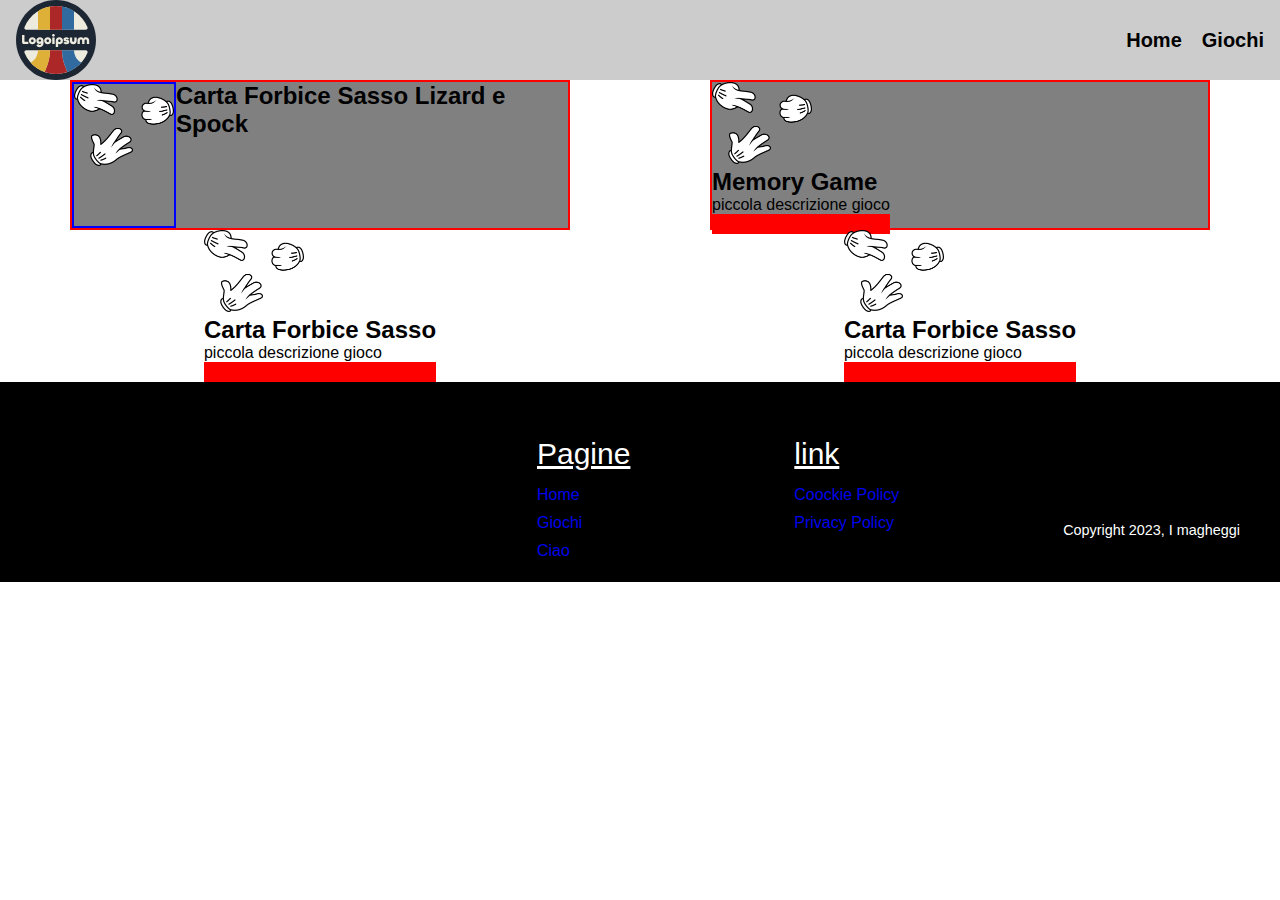
==== HOME.html @ 2d5c5ea0 "ripresa del controllo" ====
<!DOCTYPE html>
<html lang="en">
  <head>
    <meta charset="UTF-8" />
    <meta name="viewport" content="width=device-width, initial-scale=1.0" />
    <title>Il mondo degli Arcade</title>
    <link rel="stylesheet" href="HOME.css" />
    <link rel="stylesheet" href="styleNav.css" />
    <link rel="stylesheet" href="footer.css" />
  </head>
  <body>
    <header>
      <div class="container">
        <img src="./assets/logoipsum-300.svg" alt="log" />
        <nav>
          <a href="#">Home</a>
          <a href="#">Giochi</a>
        </nav>
      </div>
    </header>

    <main>
      <!--  <h2>Il nostro progetto</h2>
        <p>le due righe di presentazione</p>
         -->
      <div class="containerCard1">
        <div class="casellaGioco">
            <div class="wrapCasellaGioco">
              <div class="debug1">
                <img
                  src="/assets/0C9E5CA3-0836-480F-9AFD-D04467D20506.png"
                  alt="Immagine Carta Forbice Sasso"
                />
              </div>
              <div>
                <h2>Carta Forbice Sasso Lizard e Spock</h2>
                <p></p>
            </div>
            <div class="buttonGioco"><a href="./roberta/SassoCartaForbici.html"></a></div>
            </div>
          </div>
    
          <div class="casellaGioco">
            <div>
              <div>
                <img
                  src="/assets/0C9E5CA3-0836-480F-9AFD-D04467D20506.png"
                  alt="Memory Game"
                />
              </div>
              <div>
                <h2>Memory Game</h2>
                <p>piccola descrizione gioco</p>
            </div>
            <div class="buttonGioco"><a href="./gabriele/risorse/"></a></div>
            </div>
          </div>
      </div>


      <div class="containerCard2">
        <div class="casellaGioco">
            <div>
              <div>
                <img
                  src="/assets/0C9E5CA3-0836-480F-9AFD-D04467D20506.png"
                  alt="Immagine Carta Forbice Sasso"
                />
              </div>
              <div>
                <h2>Carta Forbice Sasso</h2>
                <p>piccola descrizione gioco</p>
            </div>
            <div class="buttonGioco"><a href="./ernesto/risorse/"></a></div>
            </div>
          </div>
    
          <div class="casellaGioco">
            <div>
              <div>
                <img
                  src="/assets/0C9E5CA3-0836-480F-9AFD-D04467D20506.png"
                  alt="Immagine Carta Forbice Sasso"
                />
              </div>
              <div>
                <h2>Carta Forbice Sasso</h2>
                <p>piccola descrizione gioco</p>
            </div>
            <div class="buttonGioco"><a href="./enrico/risorse/index.html"></a></div>
            </div>
          </div>
      </div>
    </main>






    <footer class="footer">
        <div class="footerLogo">
            <img src="" alt="">
            <h1 class="nomeSito">Il mondo degli Arcade</h1>
        </div>
        <div class="pagine">
            <p>Pagine</p>
            <ul>
                <li><a href="#">Home</a></li>
                <li><a href="#">Giochi</a></li>
                <li><a href="#">Ciao</a></li>
            </ul>
        </div>
        <div class="link">
            <p>link</p>
            <ul>
                <li><a href="#">Coockie Policy</a></li>
                <li><a href="#">Privacy Policy</a></li>
            </ul>
        </div>

        <span>Copyright 2023, I magheggi</span>
    </footer>
  </body>
</html>
---- HOME.css ----
*{
    padding: 0;
    margin: 0;
    box-sizing: border-box;
}

 /* inizio css nav */
header{
    background-color: #ccc;
}

header .container{
    display: flex;
    justify-content: space-between;
    align-items: center;
    height: auto;
    padding: 0 16px;
    max-width: 1280px;
    margin: 0 auto;
}


header nav{
    display: flex;
    gap: 20px;
}

header nav a{
    color: black;
    text-decoration: none;
    transition: all ease 200ms;
    position: relative;
    font-size: 20px;
    font-weight: 600;
}

header nav a:hover{
    color: red;
    transform: scale(1.2);
}

header nav a::after{
    content: "";
    width: 0;
    height: 2px;
    background-color: red;
    display: block;
    transition: all ease 200ms;
    position: absolute;
    left: 0;
    bottom: -0.5rem;
}

header nav a:hover::after{
    width: 100%;
}
 /* fine css nav */

 /* debug per controllo dimenzioni del div */
.debug{
    border: 2px solid red;
}
.debug1{
    border: 2px solid blue;
}
/* debug per controllo dimenzioni del div */

body{
    font-family: sans-serif;
    width: 100vw;
    height: 100vh;
    /* display: flex; */
}

img{
    max-width: 100px;
}

.buttonGioco{
    background-color: red;
    width: auto;
    height: 20px;
    /* margin-left:380px;
    margin-bottom: 10px; */
    /* position: absolute; */
    /* position: fixed; */

}


.containerCard1, .containerCard2{
    display: flex;
    justify-content: space-around;
    align-items: center;

}

.containerCard1 > .casellaGioco{
    display: flex;
    background-color: gray;
    border: 2px solid red;
    width: 500px;
    height: 150px;
}
.wrapCasellaGioco{
    display: flex;
    flex-direction: row;
    justify-content: center;
}

/* inizio css footer */
.footer {
    display: flex;
    justify-content: space-between;
  }
  
  .pagine ul,
  .link ul {
    display: flex;
    flex-direction: column;
    gap: 10px;
  }
  
  .pagine a,
  .link a {
    text-decoration: none;
  }
  
  .pagine p,
  .link p {
    margin: 15px 0;
    font-size: 30px;
    text-decoration: underline;
    color: #fff;
  }
  
  .pagine li,
  .link li {
    list-style-type: none;
  }
  
  .footer-logo {
    display: flex;
    align-items: center;
    justify-content: center;
    flex-direction: column;
  }
  
  footer {
    background-color: #000;
    height: 200px;
    padding: 40px;
    flex-wrap: nowrap;
  }
  
  footer span {
    margin-top: 100px;
    font-size: 0.9em;
    color: #fff;
  }
/* fine css footer */
---- styleNav.css ----
body{
    font-family: sans-serif;
}

header{
    background-color: #ccc;
}

header .container{
    display: flex;
    justify-content: space-between;
    align-items: center;
    height: auto;
    padding: 0 16px;
    max-width: 1280px;
    margin: 0 auto;
}

header nav{
    display: flex;
    gap: 20px;
}

header nav a{
    color: black;
    text-decoration: none;
    transition: all ease 200ms;
    position: relative;
    font-size: 20px;
    font-weight: 600;
}

header nav a:hover{
    color: red;
    transform: scale(1.2);
}

header nav a::after{
    content: "";
    width: 0;
    height: 2px;
    background-color: red;
    display: block;
    transition: all ease 200ms;
    position: absolute;
    left: 0;
    bottom: -0.5rem;
}

header nav a:hover::after{
    width: 100%;
}
---- footer.css ----
.footer {
    display: flex;
    justify-content: space-between;
  }
  
  .pagine ul,
  .link ul {
    display: flex;
    flex-direction: column;
    gap: 10px;
  }
  
  .pagine a,
  .link a {
    text-decoration: none;
  }
  
  .pagine p,
  .link p {
    margin: 15px 0;
    font-size: 30px;
    text-decoration: underline;
    color: #fff;
  }
  
  .pagine li,
  .link li {
    list-style-type: none;
  }
  
  .footer-logo {
    display: flex;
    align-items: center;
    justify-content: center;
    flex-direction: column;
  }
  
  footer {
    background-color: #000;
    height: 200px;
    padding: 40px;
    flex-wrap: nowrap;
  }
  
  footer span {
    margin-top: 100px;
    font-size: 0.9em;
    color: #fff;
  }
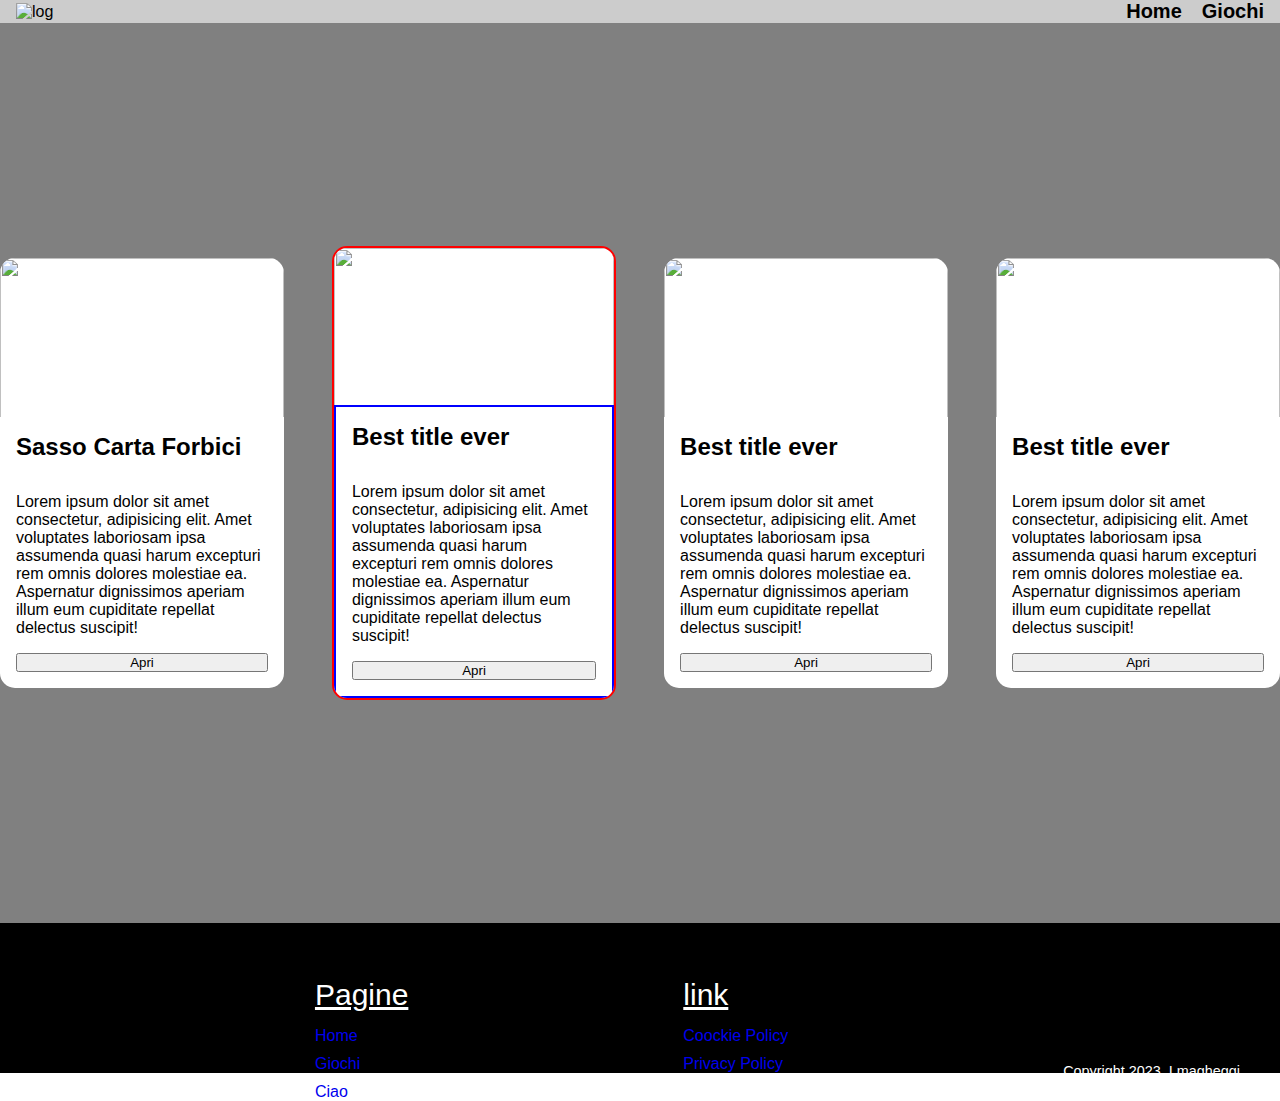
==== commit 29f4a9ce: "modifiche home" ====
--- a/HOME.html
+++ b/HOME.html
@@ -3,7 +3,7 @@
   <head>
     <meta charset="UTF-8" />
     <meta name="viewport" content="width=device-width, initial-scale=1.0" />
-    <title>Il mondo degli Arcade</title>
+    <title>Document</title>
     <link rel="stylesheet" href="HOME.css" />
     <link rel="stylesheet" href="styleNav.css" />
     <link rel="stylesheet" href="footer.css" />
@@ -15,93 +15,78 @@
         <nav>
           <a href="#">Home</a>
           <a href="#">Giochi</a>
+          <!-- <a href="#">Blog</a>
+          <a href="#">Contacts</a> -->
         </nav>
       </div>
     </header>
 
-    <main>
+   <main>
       <!--  <h2>Il nostro progetto</h2>
         <p>le due righe di presentazione</p>
          -->
-      <div class="containerCard1">
-        <div class="casellaGioco">
-            <div class="wrapCasellaGioco">
-              <div class="debug1">
-                <img
-                  src="/assets/0C9E5CA3-0836-480F-9AFD-D04467D20506.png"
-                  alt="Immagine Carta Forbice Sasso"
-                />
-              </div>
-              <div>
-                <h2>Carta Forbice Sasso Lizard e Spock</h2>
-                <p></p>
+      <div class="card">
+          <div class="img_wrapper">
+            <img src="https://picsum.photos/400/200" alt="">
+          </div>        
+  
+          <div class="card_content">
+            <h2>Sasso Carta Forbici</h2>
+            <p>Lorem ipsum dolor sit amet consectetur, adipisicing elit. Amet voluptates laboriosam
+              ipsa assumenda quasi harum excepturi rem omnis dolores molestiae ea. 
+              Aspernatur dignissimos aperiam illum eum cupiditate repellat delectus suscipit!</p>
+            <button>Apri</button>
+          </div>
+  
+      </div>
+      <div class="card debug">
+          <div class="img_wrapper">
+              <img src="https://picsum.photos/400/200" alt="">
+          </div>        
+  
+          <div class="card_content debug1">
+              <h2>Best title ever</h2>
+              <p>Lorem ipsum dolor sit amet consectetur, adipisicing elit. Amet voluptates laboriosam
+              ipsa assumenda quasi harum excepturi rem omnis dolores molestiae ea. 
+              Aspernatur dignissimos aperiam illum eum cupiditate repellat delectus suscipit!</p>
+              <button>Apri</button>
+          </div>
+  
+      </div>
+      <div class="card">
+          <div class="img_wrapper">
+              <img src="https://picsum.photos/400/200" alt="">
+          </div>        
+  
+          <div class="card_content">
+              <h2>Best title ever</h2>
+              <p>Lorem ipsum dolor sit amet consectetur, adipisicing elit. Amet voluptates laboriosam
+              ipsa assumenda quasi harum excepturi rem omnis dolores molestiae ea. 
+              Aspernatur dignissimos aperiam illum eum cupiditate repellat delectus suscipit!</p>
+              <button>Apri</button>
+          </div>
+
+      </div>
+      <div class="card">
+          <div class="img_wrapper">
+              <img src="https://picsum.photos/400/200" alt="">
+          </div>        
+    
+            <div class="card_content">
+              <h2>Best title ever</h2>
+              <p>Lorem ipsum dolor sit amet consectetur, adipisicing elit. Amet voluptates laboriosam
+                ipsa assumenda quasi harum excepturi rem omnis dolores molestiae ea. 
+                Aspernatur dignissimos aperiam illum eum cupiditate repellat delectus suscipit!</p>
+              <button>Apri</button>
             </div>
-            <div class="buttonGioco"><a href="./roberta/SassoCartaForbici.html"></a></div>
-            </div>
-          </div>
-    
-          <div class="casellaGioco">
-            <div>
-              <div>
-                <img
-                  src="/assets/0C9E5CA3-0836-480F-9AFD-D04467D20506.png"
-                  alt="Memory Game"
-                />
-              </div>
-              <div>
-                <h2>Memory Game</h2>
-                <p>piccola descrizione gioco</p>
-            </div>
-            <div class="buttonGioco"><a href="./gabriele/risorse/"></a></div>
-            </div>
-          </div>
-      </div>
-
-
-      <div class="containerCard2">
-        <div class="casellaGioco">
-            <div>
-              <div>
-                <img
-                  src="/assets/0C9E5CA3-0836-480F-9AFD-D04467D20506.png"
-                  alt="Immagine Carta Forbice Sasso"
-                />
-              </div>
-              <div>
-                <h2>Carta Forbice Sasso</h2>
-                <p>piccola descrizione gioco</p>
-            </div>
-            <div class="buttonGioco"><a href="./ernesto/risorse/"></a></div>
-            </div>
-          </div>
-    
-          <div class="casellaGioco">
-            <div>
-              <div>
-                <img
-                  src="/assets/0C9E5CA3-0836-480F-9AFD-D04467D20506.png"
-                  alt="Immagine Carta Forbice Sasso"
-                />
-              </div>
-              <div>
-                <h2>Carta Forbice Sasso</h2>
-                <p>piccola descrizione gioco</p>
-            </div>
-            <div class="buttonGioco"><a href="./enrico/risorse/index.html"></a></div>
-            </div>
-          </div>
       </div>
     </main>
-
-
-
-
 
 
     <footer class="footer">
         <div class="footerLogo">
             <img src="" alt="">
-            <h1 class="nomeSito">Il mondo degli Arcade</h1>
+            <h1 class="nomeSito"></h1>
         </div>
         <div class="pagine">
             <p>Pagine</p>
@@ -123,4 +108,3 @@
     </footer>
   </body>
 </html>
-
--- a/HOME.css
+++ b/HOME.css
@@ -65,16 +65,81 @@
 }
 /* debug per controllo dimenzioni del div */
 
-body{
+/* body{
     font-family: sans-serif;
     width: 100vw;
-    height: 100vh;
+    height: 100vh; */
     /* display: flex; */
-}
+/* }
 
 img{
     max-width: 100px;
-}
+} */
+
+
+
+/* Roberta */
+main{
+    display: flex;
+    justify-content: center;
+    align-items: center;
+    height: 100vh;
+    background-color: grey;
+    font-family: sans-serif;
+    gap: 48px;
+}
+
+.card{
+    width: 300px;
+    background-color: #fff;
+    border-radius: 15px;
+    overflow: hidden; /*taglia tutto ciò che esce dal comtenitore*/
+}
+
+.card img{
+    width: 100%;
+    height: 200px; /*vengono stretchate, allora objeect-fit le taglia per adattarle*/
+    object-fit: cover;
+    object-position: center; /* permette di centrare la foto */
+    transition: transition ease 0.3s, filter ease 10s; /*all ease --s lo applica a tutti gli elementi*/
+}
+
+.img_wrapper{
+    overflow: hidden; /*per tenere dentro l'immagine*/
+    aspect-ratio: 16/9; /*invece dell'altezza*/
+}
+
+.card:hover img{
+    transform: rotate(6deg) scale(1.1); /*scale zoomma, 0 piccolo, 1 normale*/ 
+    filter: sepia(1);
+}
+
+
+/*Meglio evitare e dare le proprietà al genitore*/
+.card h2{
+    margin: 0;
+     margin-bottom: 16px;
+}
+
+.card:hover h2{ /*fa sì che il testo si colori quando si passa su tutta la card*/
+    color: blue;
+}
+
+.card p{
+    margin: 0;
+} 
+
+.card_content{
+    padding: 16px;
+    display: flex;
+    flex-direction: column;
+    gap: 16px; /*dà una spaziatura uguale a tutti gli elementi della card*/
+}
+
+/* Fine Roberta */
+
+
+
 
 .buttonGioco{
     background-color: red;
@@ -88,7 +153,7 @@
 }
 
 
-.containerCard1, .containerCard2{
+/* .containerCard1, .containerCard2{
     display: flex;
     justify-content: space-around;
     align-items: center;
@@ -106,12 +171,14 @@
     display: flex;
     flex-direction: row;
     justify-content: center;
-}
+} */
 
 /* inizio css footer */
 .footer {
     display: flex;
     justify-content: space-between;
+    height: 150px;
+    flex-wrap: nowrap;
   }
   
   .pagine ul,
@@ -146,16 +213,9 @@
     flex-direction: column;
   }
   
-  footer {
-    background-color: #000;
-    height: 200px;
-    padding: 40px;
-    flex-wrap: nowrap;
-  }
-  
   footer span {
     margin-top: 100px;
     font-size: 0.9em;
     color: #fff;
   }
-/* fine css footer */
+/* fine css footer */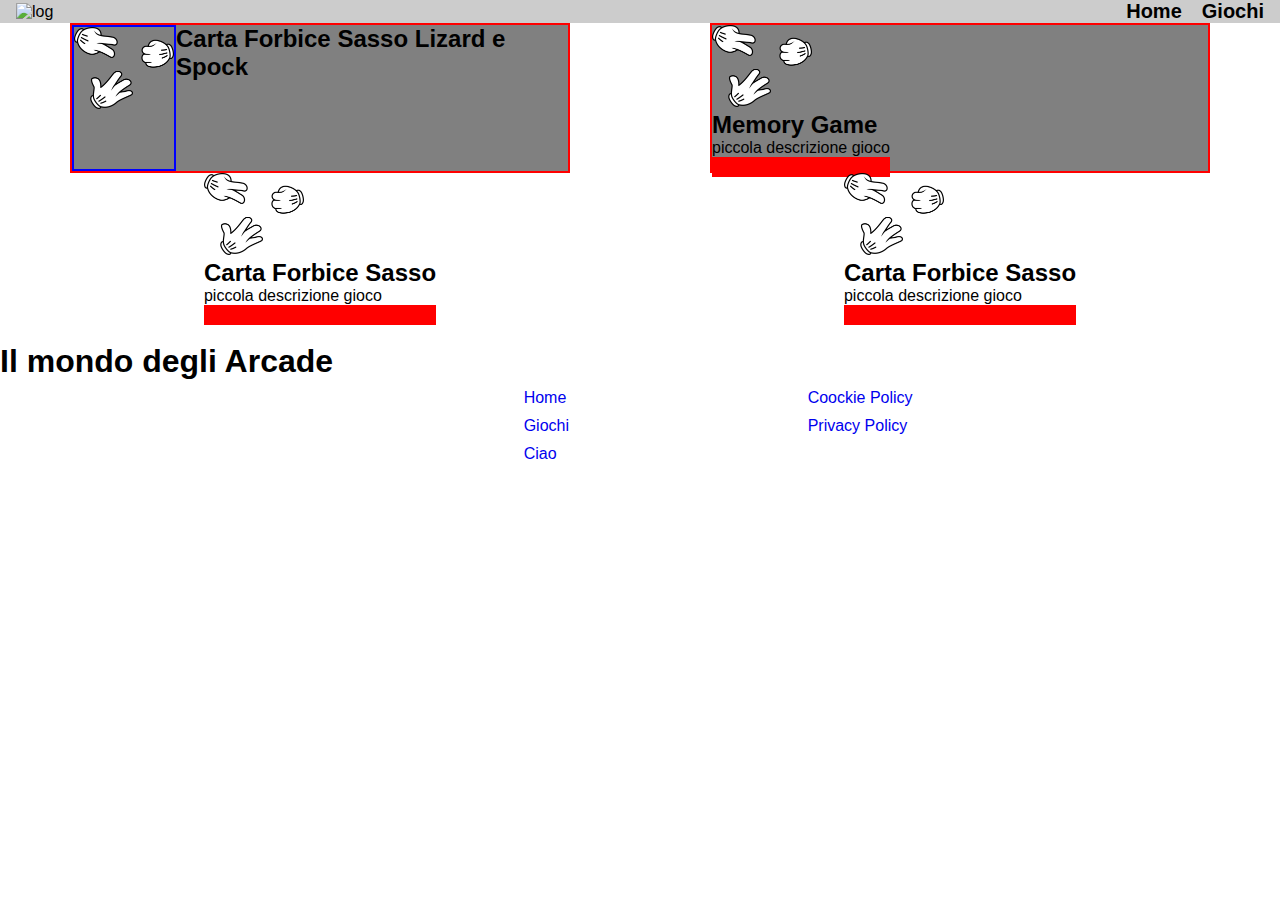
==== commit 3b7f9601: "merge branch Roberta into main" ====
--- a/HOME.html
+++ b/HOME.html
@@ -3,10 +3,8 @@
   <head>
     <meta charset="UTF-8" />
     <meta name="viewport" content="width=device-width, initial-scale=1.0" />
-    <title>Document</title>
+    <title>Il mondo degli Arcade</title>
     <link rel="stylesheet" href="HOME.css" />
-    <link rel="stylesheet" href="styleNav.css" />
-    <link rel="stylesheet" href="footer.css" />
   </head>
   <body>
     <header>
@@ -15,70 +13,81 @@
         <nav>
           <a href="#">Home</a>
           <a href="#">Giochi</a>
-          <!-- <a href="#">Blog</a>
-          <a href="#">Contacts</a> -->
         </nav>
       </div>
     </header>
 
-   <main>
+    <main>
       <!--  <h2>Il nostro progetto</h2>
         <p>le due righe di presentazione</p>
          -->
-      <div class="card">
-          <div class="img_wrapper">
-            <img src="https://picsum.photos/400/200" alt="">
-          </div>        
-  
-          <div class="card_content">
-            <h2>Sasso Carta Forbici</h2>
-            <p>Lorem ipsum dolor sit amet consectetur, adipisicing elit. Amet voluptates laboriosam
-              ipsa assumenda quasi harum excepturi rem omnis dolores molestiae ea. 
-              Aspernatur dignissimos aperiam illum eum cupiditate repellat delectus suscipit!</p>
-            <button>Apri</button>
+      <div class="containerCard1">
+        <div class="casellaGioco">
+            <div class="wrapCasellaGioco">
+              <div class="debug1">
+                <img
+                  src="/assets/0C9E5CA3-0836-480F-9AFD-D04467D20506.png"
+                  alt="Immagine Carta Forbice Sasso"
+                />
+              </div>
+              <div>
+                <h2>Carta Forbice Sasso Lizard e Spock</h2>
+                <p></p>
+            </div>
+            <div class="buttonGioco"><a href="./roberta/SassoCartaForbici.html"></a></div>
+            </div>
           </div>
-  
+    
+          <div class="casellaGioco">
+            <div>
+              <div>
+                <img
+                  src="/assets/0C9E5CA3-0836-480F-9AFD-D04467D20506.png"
+                  alt="Memory Game"
+                />
+              </div>
+              <div>
+                <h2>Memory Game</h2>
+                <p>piccola descrizione gioco</p>
+            </div>
+            <div class="buttonGioco"><a href="./gabriele/risorse/"></a></div>
+            </div>
+          </div>
       </div>
-      <div class="card debug">
-          <div class="img_wrapper">
-              <img src="https://picsum.photos/400/200" alt="">
-          </div>        
-  
-          <div class="card_content debug1">
-              <h2>Best title ever</h2>
-              <p>Lorem ipsum dolor sit amet consectetur, adipisicing elit. Amet voluptates laboriosam
-              ipsa assumenda quasi harum excepturi rem omnis dolores molestiae ea. 
-              Aspernatur dignissimos aperiam illum eum cupiditate repellat delectus suscipit!</p>
-              <button>Apri</button>
+
+
+      <div class="containerCard2">
+        <div class="casellaGioco">
+            <div>
+              <div>
+                <img
+                  src="/assets/0C9E5CA3-0836-480F-9AFD-D04467D20506.png"
+                  alt="Immagine Carta Forbice Sasso"
+                />
+              </div>
+              <div>
+                <h2>Carta Forbice Sasso</h2>
+                <p>piccola descrizione gioco</p>
+            </div>
+            <div class="buttonGioco"><a href="./ernesto/risorse/"></a></div>
+            </div>
           </div>
-  
-      </div>
-      <div class="card">
-          <div class="img_wrapper">
-              <img src="https://picsum.photos/400/200" alt="">
-          </div>        
-  
-          <div class="card_content">
-              <h2>Best title ever</h2>
-              <p>Lorem ipsum dolor sit amet consectetur, adipisicing elit. Amet voluptates laboriosam
-              ipsa assumenda quasi harum excepturi rem omnis dolores molestiae ea. 
-              Aspernatur dignissimos aperiam illum eum cupiditate repellat delectus suscipit!</p>
-              <button>Apri</button>
+    
+          <div class="casellaGioco">
+            <div>
+              <div>
+                <img
+                  src="/assets/0C9E5CA3-0836-480F-9AFD-D04467D20506.png"
+                  alt="Immagine Carta Forbice Sasso"
+                />
+              </div>
+              <div>
+                <h2>Carta Forbice Sasso</h2>
+                <p>piccola descrizione gioco</p>
+            </div>
+            <div class="buttonGioco"><a href="./enrico/risorse/index.html"></a></div>
+            </div>
           </div>
-
-      </div>
-      <div class="card">
-          <div class="img_wrapper">
-              <img src="https://picsum.photos/400/200" alt="">
-          </div>        
-    
-            <div class="card_content">
-              <h2>Best title ever</h2>
-              <p>Lorem ipsum dolor sit amet consectetur, adipisicing elit. Amet voluptates laboriosam
-                ipsa assumenda quasi harum excepturi rem omnis dolores molestiae ea. 
-                Aspernatur dignissimos aperiam illum eum cupiditate repellat delectus suscipit!</p>
-              <button>Apri</button>
-            </div>
       </div>
     </main>
 
@@ -86,7 +95,7 @@
     <footer class="footer">
         <div class="footerLogo">
             <img src="" alt="">
-            <h1 class="nomeSito"></h1>
+            <h1 class="nomeSito">Il mondo degli Arcade</h1>
         </div>
         <div class="pagine">
             <p>Pagine</p>
@@ -108,3 +117,4 @@
     </footer>
   </body>
 </html>
+
--- a/HOME.css
+++ b/HOME.css
@@ -65,28 +65,15 @@
 }
 /* debug per controllo dimenzioni del div */
 
-/* body{
+body{
     font-family: sans-serif;
     width: 100vw;
-    height: 100vh; */
+    height: 100vh;
     /* display: flex; */
-/* }
+}
 
 img{
     max-width: 100px;
-} */
-
-
-
-/* Roberta */
-main{
-    display: flex;
-    justify-content: center;
-    align-items: center;
-    height: 100vh;
-    background-color: grey;
-    font-family: sans-serif;
-    gap: 48px;
 }
 
 .card{
@@ -153,7 +140,7 @@
 }
 
 
-/* .containerCard1, .containerCard2{
+.containerCard1, .containerCard2{
     display: flex;
     justify-content: space-around;
     align-items: center;
@@ -171,7 +158,7 @@
     display: flex;
     flex-direction: row;
     justify-content: center;
-} */
+}
 
 /* inizio css footer */
 .footer {
@@ -218,4 +205,4 @@
     font-size: 0.9em;
     color: #fff;
   }
-/* fine css footer */+/* fine css footer */
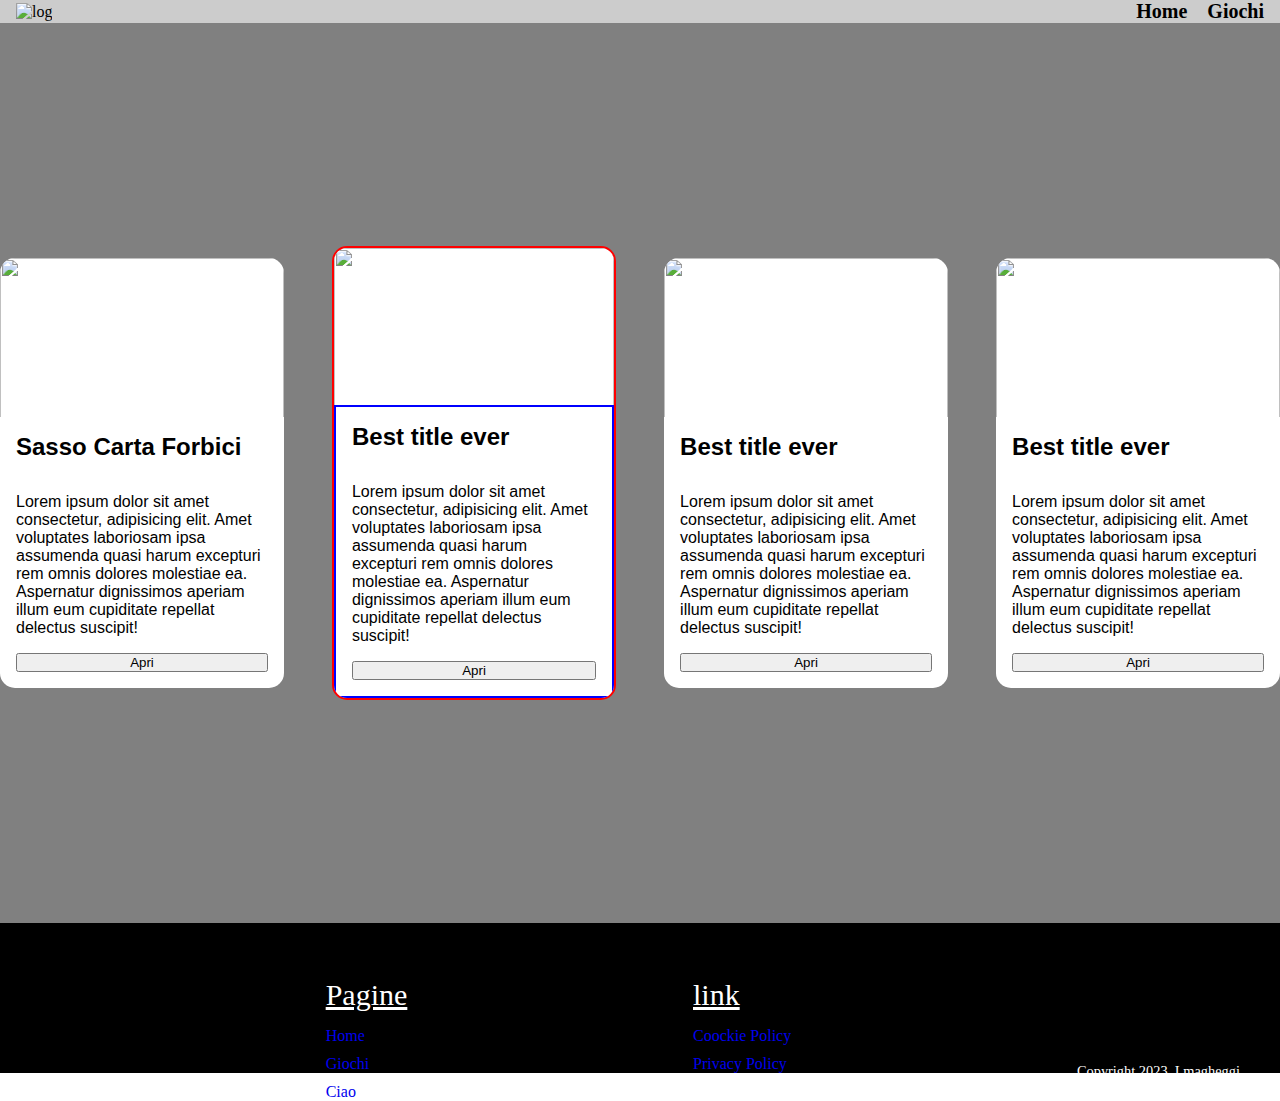
==== commit 4a84c5ed: "Home modifiche" ====
--- a/HOME.html
+++ b/HOME.html
@@ -1,120 +1,110 @@
-<!DOCTYPE html>
-<html lang="en">
-  <head>
-    <meta charset="UTF-8" />
-    <meta name="viewport" content="width=device-width, initial-scale=1.0" />
-    <title>Il mondo degli Arcade</title>
-    <link rel="stylesheet" href="HOME.css" />
-  </head>
-  <body>
-    <header>
-      <div class="container">
-        <img src="./assets/logoipsum-300.svg" alt="log" />
-        <nav>
-          <a href="#">Home</a>
-          <a href="#">Giochi</a>
-        </nav>
-      </div>
-    </header>
-
-    <main>
-      <!--  <h2>Il nostro progetto</h2>
-        <p>le due righe di presentazione</p>
-         -->
-      <div class="containerCard1">
-        <div class="casellaGioco">
-            <div class="wrapCasellaGioco">
-              <div class="debug1">
-                <img
-                  src="/assets/0C9E5CA3-0836-480F-9AFD-D04467D20506.png"
-                  alt="Immagine Carta Forbice Sasso"
-                />
-              </div>
-              <div>
-                <h2>Carta Forbice Sasso Lizard e Spock</h2>
-                <p></p>
-            </div>
-            <div class="buttonGioco"><a href="./roberta/SassoCartaForbici.html"></a></div>
-            </div>
-          </div>
-    
-          <div class="casellaGioco">
-            <div>
-              <div>
-                <img
-                  src="/assets/0C9E5CA3-0836-480F-9AFD-D04467D20506.png"
-                  alt="Memory Game"
-                />
-              </div>
-              <div>
-                <h2>Memory Game</h2>
-                <p>piccola descrizione gioco</p>
-            </div>
-            <div class="buttonGioco"><a href="./gabriele/risorse/"></a></div>
-            </div>
-          </div>
-      </div>
-
-
-      <div class="containerCard2">
-        <div class="casellaGioco">
-            <div>
-              <div>
-                <img
-                  src="/assets/0C9E5CA3-0836-480F-9AFD-D04467D20506.png"
-                  alt="Immagine Carta Forbice Sasso"
-                />
-              </div>
-              <div>
-                <h2>Carta Forbice Sasso</h2>
-                <p>piccola descrizione gioco</p>
-            </div>
-            <div class="buttonGioco"><a href="./ernesto/risorse/"></a></div>
-            </div>
-          </div>
-    
-          <div class="casellaGioco">
-            <div>
-              <div>
-                <img
-                  src="/assets/0C9E5CA3-0836-480F-9AFD-D04467D20506.png"
-                  alt="Immagine Carta Forbice Sasso"
-                />
-              </div>
-              <div>
-                <h2>Carta Forbice Sasso</h2>
-                <p>piccola descrizione gioco</p>
-            </div>
-            <div class="buttonGioco"><a href="./enrico/risorse/index.html"></a></div>
-            </div>
-          </div>
-      </div>
-    </main>
-
-
-    <footer class="footer">
-        <div class="footerLogo">
-            <img src="" alt="">
-            <h1 class="nomeSito">Il mondo degli Arcade</h1>
-        </div>
-        <div class="pagine">
-            <p>Pagine</p>
-            <ul>
-                <li><a href="#">Home</a></li>
-                <li><a href="#">Giochi</a></li>
-                <li><a href="#">Ciao</a></li>
-            </ul>
-        </div>
-        <div class="link">
-            <p>link</p>
-            <ul>
-                <li><a href="#">Coockie Policy</a></li>
-                <li><a href="#">Privacy Policy</a></li>
-            </ul>
-        </div>
-
-        <span>Copyright 2023, I magheggi</span>
-    </footer>
-  </body>
-</html>
-
+<!DOCTYPE html>
+<html lang="en">
+  <head>
+    <meta charset="UTF-8" />
+    <meta name="viewport" content="width=device-width, initial-scale=1.0" />
+    <title>Document</title>
+    <link rel="stylesheet" href="HOME.css" />
+    <link rel="stylesheet" href="styleNav.css" />
+    <link rel="stylesheet" href="footer.css" />
+  </head>
+  <body>
+    <header>
+      <div class="container">
+        <img src="./assets/logoipsum-300.svg" alt="log" />
+        <nav>
+          <a href="#">Home</a>
+          <a href="#">Giochi</a>
+          <!-- <a href="#">Blog</a>
+          <a href="#">Contacts</a> -->
+        </nav>
+      </div>
+    </header>
+
+   <main>
+      <!--  <h2>Il nostro progetto</h2>
+        <p>le due righe di presentazione</p>
+         -->
+      <div class="card">
+          <div class="img_wrapper">
+            <img src="https://picsum.photos/400/200" alt="">
+          </div>        
+  
+          <div class="card_content">
+            <h2>Sasso Carta Forbici</h2>
+            <p>Lorem ipsum dolor sit amet consectetur, adipisicing elit. Amet voluptates laboriosam
+              ipsa assumenda quasi harum excepturi rem omnis dolores molestiae ea. 
+              Aspernatur dignissimos aperiam illum eum cupiditate repellat delectus suscipit!</p>
+            <button>Apri</button>
+          </div>
+  
+      </div>
+      <div class="card debug">
+          <div class="img_wrapper">
+              <img src="https://picsum.photos/400/200" alt="">
+          </div>        
+  
+          <div class="card_content debug1">
+              <h2>Best title ever</h2>
+              <p>Lorem ipsum dolor sit amet consectetur, adipisicing elit. Amet voluptates laboriosam
+              ipsa assumenda quasi harum excepturi rem omnis dolores molestiae ea. 
+              Aspernatur dignissimos aperiam illum eum cupiditate repellat delectus suscipit!</p>
+              <button>Apri</button>
+          </div>
+  
+      </div>
+      <div class="card">
+          <div class="img_wrapper">
+              <img src="https://picsum.photos/400/200" alt="">
+          </div>        
+  
+          <div class="card_content">
+              <h2>Best title ever</h2>
+              <p>Lorem ipsum dolor sit amet consectetur, adipisicing elit. Amet voluptates laboriosam
+              ipsa assumenda quasi harum excepturi rem omnis dolores molestiae ea. 
+              Aspernatur dignissimos aperiam illum eum cupiditate repellat delectus suscipit!</p>
+              <button>Apri</button>
+          </div>
+
+      </div>
+      <div class="card">
+          <div class="img_wrapper">
+              <img src="https://picsum.photos/400/200" alt="">
+          </div>        
+    
+            <div class="card_content">
+              <h2>Best title ever</h2>
+              <p>Lorem ipsum dolor sit amet consectetur, adipisicing elit. Amet voluptates laboriosam
+                ipsa assumenda quasi harum excepturi rem omnis dolores molestiae ea. 
+                Aspernatur dignissimos aperiam illum eum cupiditate repellat delectus suscipit!</p>
+              <button>Apri</button>
+            </div>
+      </div>
+    </main>
+
+
+    <footer class="footer">
+        <div class="footerLogo">
+            <img src="" alt="">
+            <h1 class="nomeSito"></h1>
+        </div>
+        <div class="pagine">
+            <p>Pagine</p>
+            <ul>
+                <li><a href="#">Home</a></li>
+                <li><a href="#">Giochi</a></li>
+                <li><a href="#">Ciao</a></li>
+            </ul>
+        </div>
+        <div class="link">
+            <p>link</p>
+            <ul>
+                <li><a href="#">Coockie Policy</a></li>
+                <li><a href="#">Privacy Policy</a></li>
+            </ul>
+        </div>
+
+        <span>Copyright 2023, I magheggi</span>
+    </footer>
+  </body>
+</html>
--- a/HOME.css
+++ b/HOME.css
@@ -1,208 +1,221 @@
-*{
-    padding: 0;
-    margin: 0;
-    box-sizing: border-box;
-}
-
- /* inizio css nav */
-header{
-    background-color: #ccc;
-}
-
-header .container{
-    display: flex;
-    justify-content: space-between;
-    align-items: center;
-    height: auto;
-    padding: 0 16px;
-    max-width: 1280px;
-    margin: 0 auto;
-}
-
-
-header nav{
-    display: flex;
-    gap: 20px;
-}
-
-header nav a{
-    color: black;
-    text-decoration: none;
-    transition: all ease 200ms;
-    position: relative;
-    font-size: 20px;
-    font-weight: 600;
-}
-
-header nav a:hover{
-    color: red;
-    transform: scale(1.2);
-}
-
-header nav a::after{
-    content: "";
-    width: 0;
-    height: 2px;
-    background-color: red;
-    display: block;
-    transition: all ease 200ms;
-    position: absolute;
-    left: 0;
-    bottom: -0.5rem;
-}
-
-header nav a:hover::after{
-    width: 100%;
-}
- /* fine css nav */
-
- /* debug per controllo dimenzioni del div */
-.debug{
-    border: 2px solid red;
-}
-.debug1{
-    border: 2px solid blue;
-}
-/* debug per controllo dimenzioni del div */
-
-body{
-    font-family: sans-serif;
-    width: 100vw;
-    height: 100vh;
-    /* display: flex; */
-}
-
-img{
-    max-width: 100px;
-}
-
-.card{
-    width: 300px;
-    background-color: #fff;
-    border-radius: 15px;
-    overflow: hidden; /*taglia tutto ciò che esce dal comtenitore*/
-}
-
-.card img{
-    width: 100%;
-    height: 200px; /*vengono stretchate, allora objeect-fit le taglia per adattarle*/
-    object-fit: cover;
-    object-position: center; /* permette di centrare la foto */
-    transition: transition ease 0.3s, filter ease 10s; /*all ease --s lo applica a tutti gli elementi*/
-}
-
-.img_wrapper{
-    overflow: hidden; /*per tenere dentro l'immagine*/
-    aspect-ratio: 16/9; /*invece dell'altezza*/
-}
-
-.card:hover img{
-    transform: rotate(6deg) scale(1.1); /*scale zoomma, 0 piccolo, 1 normale*/ 
-    filter: sepia(1);
-}
-
-
-/*Meglio evitare e dare le proprietà al genitore*/
-.card h2{
-    margin: 0;
-     margin-bottom: 16px;
-}
-
-.card:hover h2{ /*fa sì che il testo si colori quando si passa su tutta la card*/
-    color: blue;
-}
-
-.card p{
-    margin: 0;
-} 
-
-.card_content{
-    padding: 16px;
-    display: flex;
-    flex-direction: column;
-    gap: 16px; /*dà una spaziatura uguale a tutti gli elementi della card*/
-}
-
-/* Fine Roberta */
-
-
-
-
-.buttonGioco{
-    background-color: red;
-    width: auto;
-    height: 20px;
-    /* margin-left:380px;
-    margin-bottom: 10px; */
-    /* position: absolute; */
-    /* position: fixed; */
-
-}
-
-
-.containerCard1, .containerCard2{
-    display: flex;
-    justify-content: space-around;
-    align-items: center;
-
-}
-
-.containerCard1 > .casellaGioco{
-    display: flex;
-    background-color: gray;
-    border: 2px solid red;
-    width: 500px;
-    height: 150px;
-}
-.wrapCasellaGioco{
-    display: flex;
-    flex-direction: row;
-    justify-content: center;
-}
-
-/* inizio css footer */
-.footer {
-    display: flex;
-    justify-content: space-between;
-    height: 150px;
-    flex-wrap: nowrap;
-  }
-  
-  .pagine ul,
-  .link ul {
-    display: flex;
-    flex-direction: column;
-    gap: 10px;
-  }
-  
-  .pagine a,
-  .link a {
-    text-decoration: none;
-  }
-  
-  .pagine p,
-  .link p {
-    margin: 15px 0;
-    font-size: 30px;
-    text-decoration: underline;
-    color: #fff;
-  }
-  
-  .pagine li,
-  .link li {
-    list-style-type: none;
-  }
-  
-  .footer-logo {
-    display: flex;
-    align-items: center;
-    justify-content: center;
-    flex-direction: column;
-  }
-  
-  footer span {
-    margin-top: 100px;
-    font-size: 0.9em;
-    color: #fff;
-  }
-/* fine css footer */
+*{
+    padding: 0;
+    margin: 0;
+    box-sizing: border-box;
+}
+
+ /* inizio css nav */
+header{
+    background-color: #ccc;
+}
+
+header .container{
+    display: flex;
+    justify-content: space-between;
+    align-items: center;
+    height: auto;
+    padding: 0 16px;
+    max-width: 1280px;
+    margin: 0 auto;
+}
+
+
+header nav{
+    display: flex;
+    gap: 20px;
+}
+
+header nav a{
+    color: black;
+    text-decoration: none;
+    transition: all ease 200ms;
+    position: relative;
+    font-size: 20px;
+    font-weight: 600;
+}
+
+header nav a:hover{
+    color: red;
+    transform: scale(1.2);
+}
+
+header nav a::after{
+    content: "";
+    width: 0;
+    height: 2px;
+    background-color: red;
+    display: block;
+    transition: all ease 200ms;
+    position: absolute;
+    left: 0;
+    bottom: -0.5rem;
+}
+
+header nav a:hover::after{
+    width: 100%;
+}
+ /* fine css nav */
+
+ /* debug per controllo dimenzioni del div */
+.debug{
+    border: 2px solid red;
+}
+.debug1{
+    border: 2px solid blue;
+}
+/* debug per controllo dimenzioni del div */
+
+/* body{
+    font-family: sans-serif;
+    width: 100vw;
+    height: 100vh; */
+    /* display: flex; */
+/* }
+
+img{
+    max-width: 100px;
+} */
+
+
+
+/* Roberta */
+main{
+    display: flex;
+    justify-content: center;
+    align-items: center;
+    height: 100vh;
+    background-color: grey;
+    font-family: sans-serif;
+    gap: 48px;
+}
+
+.card{
+    width: 300px;
+    background-color: #fff;
+    border-radius: 15px;
+    overflow: hidden; /*taglia tutto ciò che esce dal comtenitore*/
+}
+
+.card img{
+    width: 100%;
+    height: 200px; /*vengono stretchate, allora objeect-fit le taglia per adattarle*/
+    object-fit: cover;
+    object-position: center; /* permette di centrare la foto */
+    transition: transition ease 0.3s, filter ease 10s; /*all ease --s lo applica a tutti gli elementi*/
+}
+
+.img_wrapper{
+    overflow: hidden; /*per tenere dentro l'immagine*/
+    aspect-ratio: 16/9; /*invece dell'altezza*/
+}
+
+.card:hover img{
+    transform: rotate(6deg) scale(1.1); /*scale zoomma, 0 piccolo, 1 normale*/ 
+    filter: sepia(1);
+}
+
+
+/*Meglio evitare e dare le proprietà al genitore*/
+.card h2{
+    margin: 0;
+     margin-bottom: 16px;
+}
+
+.card:hover h2{ /*fa sì che il testo si colori quando si passa su tutta la card*/
+    color: blue;
+}
+
+.card p{
+    margin: 0;
+} 
+
+.card_content{
+    padding: 16px;
+    display: flex;
+    flex-direction: column;
+    gap: 16px; /*dà una spaziatura uguale a tutti gli elementi della card*/
+}
+
+/* Fine Roberta */
+
+
+
+
+.buttonGioco{
+    background-color: red;
+    width: auto;
+    height: 20px;
+    /* margin-left:380px;
+    margin-bottom: 10px; */
+    /* position: absolute; */
+    /* position: fixed; */
+
+}
+
+
+/* .containerCard1, .containerCard2{
+    display: flex;
+    justify-content: space-around;
+    align-items: center;
+
+}
+
+.containerCard1 > .casellaGioco{
+    display: flex;
+    background-color: gray;
+    border: 2px solid red;
+    width: 500px;
+    height: 150px;
+}
+.wrapCasellaGioco{
+    display: flex;
+    flex-direction: row;
+    justify-content: center;
+} */
+
+/* inizio css footer */
+.footer {
+    display: flex;
+    justify-content: space-between;
+    height: 150px;
+    flex-wrap: nowrap;
+  }
+  
+  .pagine ul,
+  .link ul {
+    display: flex;
+    flex-direction: column;
+    gap: 10px;
+  }
+  
+  .pagine a,
+  .link a {
+    text-decoration: none;
+  }
+  
+  .pagine p,
+  .link p {
+    margin: 15px 0;
+    font-size: 30px;
+    text-decoration: underline;
+    color: #fff;
+  }
+  
+  .pagine li,
+  .link li {
+    list-style-type: none;
+  }
+  
+  .footer-logo {
+    display: flex;
+    align-items: center;
+    justify-content: center;
+    flex-direction: column;
+  }
+  
+  footer span {
+    margin-top: 100px;
+    font-size: 0.9em;
+    color: #fff;
+  }
+/* fine css footer */--- a/footer.css
+++ b/footer.css
@@ -0,0 +1,50 @@
+
+.footer {
+    display: flex;
+    justify-content: space-between;
+  }
+  
+  .pagine ul,
+  .link ul {
+    display: flex;
+    flex-direction: column;
+    gap: 10px;
+  }
+  
+  .pagine a,
+  .link a {
+    text-decoration: none;
+  }
+  
+  .pagine p,
+  .link p {
+    margin: 15px 0;
+    font-size: 30px;
+    text-decoration: underline;
+    color: #fff;
+  }
+  
+  .pagine li,
+  .link li {
+    list-style-type: none;
+  }
+  
+  .footer-logo {
+    display: flex;
+    align-items: center;
+    justify-content: center;
+    flex-direction: column;
+  }
+  
+  footer {
+    background-color: #000;
+    height: 200px;
+    padding: 40px;
+    flex-wrap: nowrap;
+  }
+  
+  footer span {
+    margin-top: 100px;
+    font-size: 0.9em;
+    color: #fff;
+  }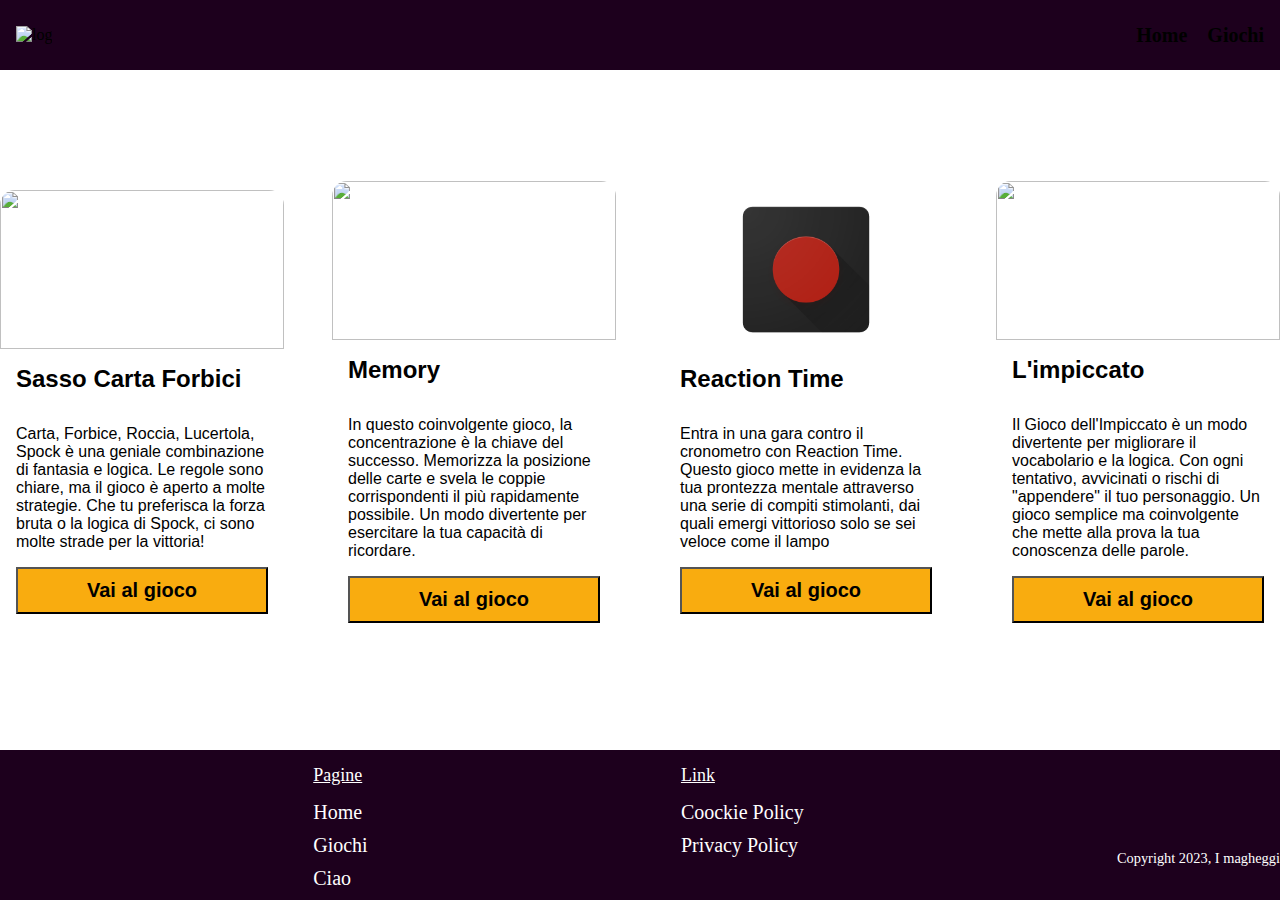
==== commit 6e2d4a79: "Add files via upload" ====
--- a/HOME.html
+++ b/HOME.html
@@ -5,8 +5,6 @@
     <meta name="viewport" content="width=device-width, initial-scale=1.0" />
     <title>Document</title>
     <link rel="stylesheet" href="HOME.css" />
-    <link rel="stylesheet" href="styleNav.css" />
-    <link rel="stylesheet" href="footer.css" />
   </head>
   <body>
     <header>
@@ -27,43 +25,37 @@
          -->
       <div class="card">
           <div class="img_wrapper">
-            <img src="https://picsum.photos/400/200" alt="">
+            <img src="assets/RPLS2.jpg" alt="">
           </div>        
   
           <div class="card_content">
             <h2>Sasso Carta Forbici</h2>
-            <p>Lorem ipsum dolor sit amet consectetur, adipisicing elit. Amet voluptates laboriosam
-              ipsa assumenda quasi harum excepturi rem omnis dolores molestiae ea. 
-              Aspernatur dignissimos aperiam illum eum cupiditate repellat delectus suscipit!</p>
-            <button>Apri</button>
-          </div>
-  
-      </div>
-      <div class="card debug">
-          <div class="img_wrapper">
-              <img src="https://picsum.photos/400/200" alt="">
-          </div>        
-  
-          <div class="card_content debug1">
-              <h2>Best title ever</h2>
-              <p>Lorem ipsum dolor sit amet consectetur, adipisicing elit. Amet voluptates laboriosam
-              ipsa assumenda quasi harum excepturi rem omnis dolores molestiae ea. 
-              Aspernatur dignissimos aperiam illum eum cupiditate repellat delectus suscipit!</p>
-              <button>Apri</button>
+            <p>Carta, Forbice, Roccia, Lucertola, Spock è una geniale combinazione di fantasia e logica. Le regole sono chiare, ma il gioco è aperto a molte strategie. Che tu preferisca la forza bruta o la logica di Spock, ci sono molte strade per la vittoria!</p>
+            <button>Vai al gioco</button>
           </div>
   
       </div>
       <div class="card">
           <div class="img_wrapper">
-              <img src="https://picsum.photos/400/200" alt="">
+              <img src="assets/Image20231205141834.png" alt="">
           </div>        
   
           <div class="card_content">
-              <h2>Best title ever</h2>
-              <p>Lorem ipsum dolor sit amet consectetur, adipisicing elit. Amet voluptates laboriosam
-              ipsa assumenda quasi harum excepturi rem omnis dolores molestiae ea. 
-              Aspernatur dignissimos aperiam illum eum cupiditate repellat delectus suscipit!</p>
-              <button>Apri</button>
+              <h2>Memory</h2>
+              <p>In questo coinvolgente gioco, la concentrazione è la chiave del successo. Memorizza la posizione delle carte e svela le coppie corrispondenti il più rapidamente possibile. Un modo divertente per esercitare la tua capacità di ricordare.</p>
+              <button>Vai al gioco</button>
+          </div>
+  
+      </div>
+      <div class="card">
+          <div class="img_wrapper">
+              <img src="assets/unnamed.png" alt="">
+          </div>        
+  
+          <div class="card_content">
+              <h2>Reaction Time</h2>
+              <p>Entra in una gara contro il cronometro con Reaction Time. Questo gioco mette in evidenza la tua prontezza mentale attraverso una serie di compiti stimolanti, dai quali emergi vittorioso solo se sei veloce come il lampo</p>
+              <button>Vai al gioco</button>
           </div>
 
       </div>
@@ -73,11 +65,9 @@
           </div>        
     
             <div class="card_content">
-              <h2>Best title ever</h2>
-              <p>Lorem ipsum dolor sit amet consectetur, adipisicing elit. Amet voluptates laboriosam
-                ipsa assumenda quasi harum excepturi rem omnis dolores molestiae ea. 
-                Aspernatur dignissimos aperiam illum eum cupiditate repellat delectus suscipit!</p>
-              <button>Apri</button>
+              <h2>L'impiccato</h2>
+              <p>Il Gioco dell'Impiccato è un modo divertente per migliorare il vocabolario e la logica. Con ogni tentativo, avvicinati o rischi di "appendere" il tuo personaggio. Un gioco semplice ma coinvolgente che mette alla prova la tua conoscenza delle parole.</p>
+              <button>Vai al gioco</button>
             </div>
       </div>
     </main>
@@ -97,7 +87,7 @@
             </ul>
         </div>
         <div class="link">
-            <p>link</p>
+            <p>Link</p>
             <ul>
                 <li><a href="#">Coockie Policy</a></li>
                 <li><a href="#">Privacy Policy</a></li>
--- a/HOME.css
+++ b/HOME.css
@@ -6,24 +6,23 @@
 
  /* inizio css nav */
 header{
-    background-color: #ccc;
-}
-
+    background-color: rgb(29, 0, 29);
+}
 header .container{
     display: flex;
     justify-content: space-between;
     align-items: center;
-    height: auto;
+    height: 70px;
     padding: 0 16px;
     max-width: 1280px;
     margin: 0 auto;
-}
-
-
-header nav{
+  }
+  
+  
+  header nav{
     display: flex;
     gap: 20px;
-}
+  }
 
 header nav a{
     color: black;
@@ -83,8 +82,9 @@
     display: flex;
     justify-content: center;
     align-items: center;
-    height: 100vh;
-    background-color: grey;
+    height: calc(100vh - 220px);
+    background-image: url(assets/1082.jpg);
+    background-size: cover;
     font-family: sans-serif;
     gap: 48px;
 }
@@ -98,8 +98,8 @@
 
 .card img{
     width: 100%;
-    height: 200px; /*vengono stretchate, allora objeect-fit le taglia per adattarle*/
-    object-fit: cover;
+    height: 100%; /*vengono stretchate, allora objeect-fit le taglia per adattarle*/
+    object-fit: contain;
     object-position: center; /* permette di centrare la foto */
     transition: transition ease 0.3s, filter ease 10s; /*all ease --s lo applica a tutti gli elementi*/
 }
@@ -110,7 +110,7 @@
 }
 
 .card:hover img{
-    transform: rotate(6deg) scale(1.1); /*scale zoomma, 0 piccolo, 1 normale*/ 
+    transform: scale(1.1); /*scale zoomma, 0 piccolo, 1 normale*/ 
     filter: sepia(1);
 }
 
@@ -141,10 +141,13 @@
 
 
 
-.buttonGioco{
-    background-color: red;
+button{
+    background-color: #F9AC0F;
     width: auto;
-    height: 20px;
+    padding: 10px;
+    text-align: center;
+    font-size: 20px;
+    font-weight: 600;
     /* margin-left:380px;
     margin-bottom: 10px; */
     /* position: absolute; */
@@ -179,30 +182,30 @@
     justify-content: space-between;
     height: 150px;
     flex-wrap: nowrap;
-  }
-  
-  .pagine ul,
-  .link ul {
+    background-color: rgb(29, 0, 29);
+  }
+  
+  .pagine ul, .link ul {
     display: flex;
     flex-direction: column;
     gap: 10px;
   }
   
-  .pagine a,
-  .link a {
+  .pagine a, .link a {
     text-decoration: none;
-  }
-  
-  .pagine p,
-  .link p {
+    font-size: 20px;
+    color: #fff;
+  }
+  
+  .pagine p, .link p {
     margin: 15px 0;
-    font-size: 30px;
+    font-size: 18px;
     text-decoration: underline;
     color: #fff;
-  }
-  
-  .pagine li,
-  .link li {
+
+  }
+  
+  .pagine li, .link li {
     list-style-type: none;
   }
   
@@ -218,4 +221,6 @@
     font-size: 0.9em;
     color: #fff;
   }
-/* fine css footer */+  /* fine css footer */
+  
+  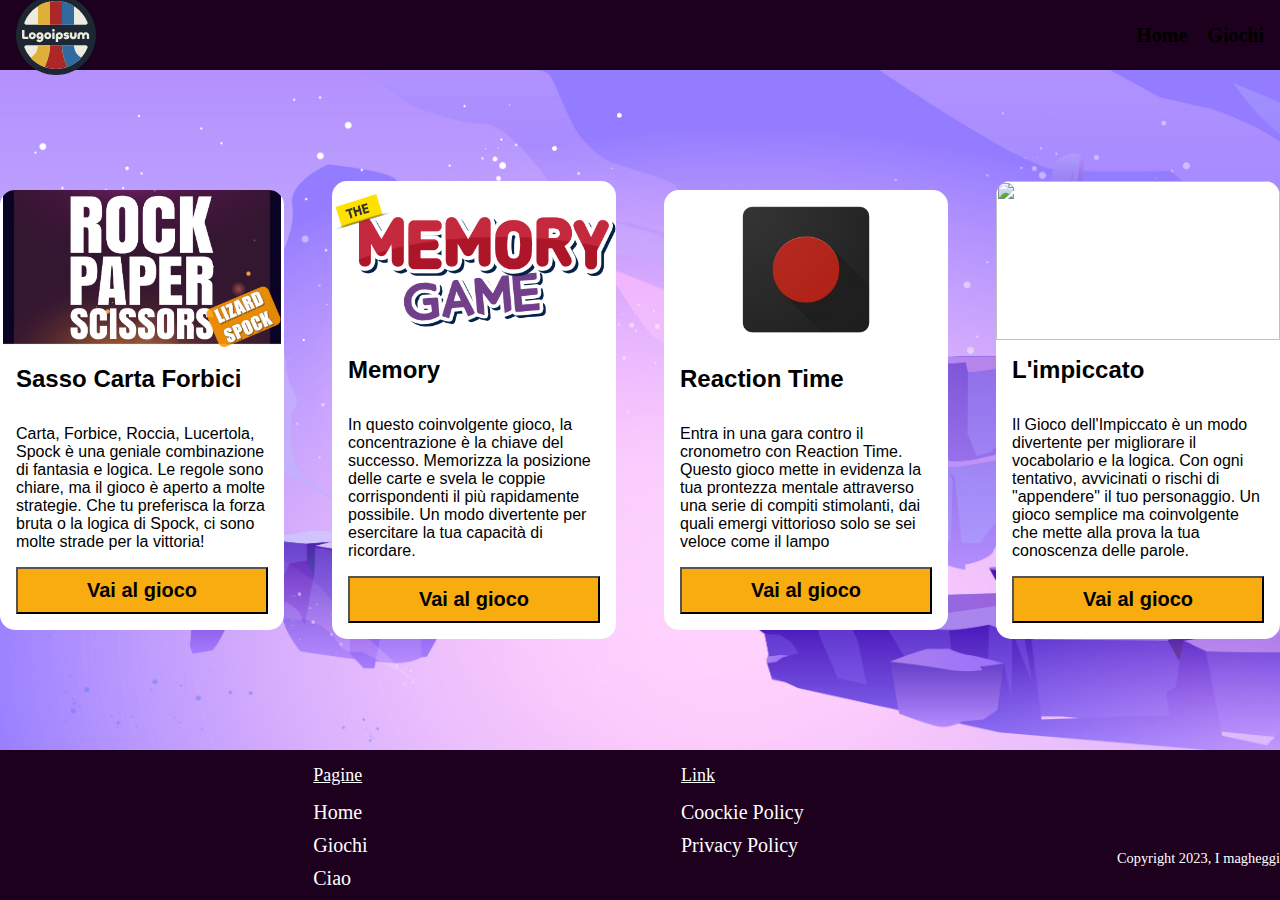
==== commit b2dca465: "modifica html" ====
--- a/HOME.html
+++ b/HOME.html
@@ -1,100 +1,100 @@
-<!DOCTYPE html>
-<html lang="en">
-  <head>
-    <meta charset="UTF-8" />
-    <meta name="viewport" content="width=device-width, initial-scale=1.0" />
-    <title>Document</title>
-    <link rel="stylesheet" href="HOME.css" />
-  </head>
-  <body>
-    <header>
-      <div class="container">
-        <img src="./assets/logoipsum-300.svg" alt="log" />
-        <nav>
-          <a href="#">Home</a>
-          <a href="#">Giochi</a>
-          <!-- <a href="#">Blog</a>
-          <a href="#">Contacts</a> -->
-        </nav>
-      </div>
-    </header>
-
-   <main>
-      <!--  <h2>Il nostro progetto</h2>
-        <p>le due righe di presentazione</p>
-         -->
-      <div class="card">
-          <div class="img_wrapper">
-            <img src="assets/RPLS2.jpg" alt="">
-          </div>        
-  
-          <div class="card_content">
-            <h2>Sasso Carta Forbici</h2>
-            <p>Carta, Forbice, Roccia, Lucertola, Spock è una geniale combinazione di fantasia e logica. Le regole sono chiare, ma il gioco è aperto a molte strategie. Che tu preferisca la forza bruta o la logica di Spock, ci sono molte strade per la vittoria!</p>
-            <button>Vai al gioco</button>
-          </div>
-  
-      </div>
-      <div class="card">
-          <div class="img_wrapper">
-              <img src="assets/Image20231205141834.png" alt="">
-          </div>        
-  
-          <div class="card_content">
-              <h2>Memory</h2>
-              <p>In questo coinvolgente gioco, la concentrazione è la chiave del successo. Memorizza la posizione delle carte e svela le coppie corrispondenti il più rapidamente possibile. Un modo divertente per esercitare la tua capacità di ricordare.</p>
-              <button>Vai al gioco</button>
-          </div>
-  
-      </div>
-      <div class="card">
-          <div class="img_wrapper">
-              <img src="assets/unnamed.png" alt="">
-          </div>        
-  
-          <div class="card_content">
-              <h2>Reaction Time</h2>
-              <p>Entra in una gara contro il cronometro con Reaction Time. Questo gioco mette in evidenza la tua prontezza mentale attraverso una serie di compiti stimolanti, dai quali emergi vittorioso solo se sei veloce come il lampo</p>
-              <button>Vai al gioco</button>
-          </div>
-
-      </div>
-      <div class="card">
-          <div class="img_wrapper">
-              <img src="https://picsum.photos/400/200" alt="">
-          </div>        
-    
-            <div class="card_content">
-              <h2>L'impiccato</h2>
-              <p>Il Gioco dell'Impiccato è un modo divertente per migliorare il vocabolario e la logica. Con ogni tentativo, avvicinati o rischi di "appendere" il tuo personaggio. Un gioco semplice ma coinvolgente che mette alla prova la tua conoscenza delle parole.</p>
-              <button>Vai al gioco</button>
-            </div>
-      </div>
-    </main>
-
-
-    <footer class="footer">
-        <div class="footerLogo">
-            <img src="" alt="">
-            <h1 class="nomeSito"></h1>
-        </div>
-        <div class="pagine">
-            <p>Pagine</p>
-            <ul>
-                <li><a href="#">Home</a></li>
-                <li><a href="#">Giochi</a></li>
-                <li><a href="#">Ciao</a></li>
-            </ul>
-        </div>
-        <div class="link">
-            <p>Link</p>
-            <ul>
-                <li><a href="#">Coockie Policy</a></li>
-                <li><a href="#">Privacy Policy</a></li>
-            </ul>
-        </div>
-
-        <span>Copyright 2023, I magheggi</span>
-    </footer>
-  </body>
-</html>
+<!DOCTYPE html>
+<html lang="en">
+  <head>
+    <meta charset="UTF-8" />
+    <meta name="viewport" content="width=device-width, initial-scale=1.0" />
+    <title>Document</title>
+    <link rel="stylesheet" href="HOME.css" />
+  </head>
+  <body>
+    <header>
+      <div class="container">
+        <img src="./assets/logoipsum-300.svg" alt="log" />
+        <nav>
+          <a href="#">Home</a>
+          <a href="#">Giochi</a>
+          <!-- <a href="#">Blog</a>
+          <a href="#">Contacts</a> -->
+        </nav>
+      </div>
+    </header>
+
+   <main>
+      <!--  <h2>Il nostro progetto</h2>
+        <p>le due righe di presentazione</p>
+         -->
+      <div class="card">
+          <div class="img_wrapper">
+            <img src="assets/RPLS2.jpg" alt="">
+          </div>        
+  
+          <div class="card_content">
+            <h2>Sasso Carta Forbici</h2>
+            <p>Carta, Forbice, Roccia, Lucertola, Spock è una geniale combinazione di fantasia e logica. Le regole sono chiare, ma il gioco è aperto a molte strategie. Che tu preferisca la forza bruta o la logica di Spock, ci sono molte strade per la vittoria!</p>
+            <button>Vai al gioco</button>
+          </div>
+  
+      </div>
+      <div class="card">
+          <div class="img_wrapper">
+              <img src="assets/Image20231205141834.png" alt="">
+          </div>        
+  
+          <div class="card_content">
+              <h2>Memory</h2>
+              <p>In questo coinvolgente gioco, la concentrazione è la chiave del successo. Memorizza la posizione delle carte e svela le coppie corrispondenti il più rapidamente possibile. Un modo divertente per esercitare la tua capacità di ricordare.</p>
+              <button>Vai al gioco</button>
+          </div>
+  
+      </div>
+      <div class="card">
+          <div class="img_wrapper">
+              <img src="assets/unnamed.png" alt="">
+          </div>        
+  
+          <div class="card_content">
+              <h2>Reaction Time</h2>
+              <p>Entra in una gara contro il cronometro con Reaction Time. Questo gioco mette in evidenza la tua prontezza mentale attraverso una serie di compiti stimolanti, dai quali emergi vittorioso solo se sei veloce come il lampo</p>
+              <button>Vai al gioco</button>
+          </div>
+
+      </div>
+      <div class="card">
+          <div class="img_wrapper">
+              <img src="https://picsum.photos/400/200" alt="">
+          </div>        
+    
+            <div class="card_content">
+              <h2>L'impiccato</h2>
+              <p>Il Gioco dell'Impiccato è un modo divertente per migliorare il vocabolario e la logica. Con ogni tentativo, avvicinati o rischi di "appendere" il tuo personaggio. Un gioco semplice ma coinvolgente che mette alla prova la tua conoscenza delle parole.</p>
+              <button>Vai al gioco</button>
+            </div>
+      </div>
+    </main>
+
+
+    <footer class="footer">
+        <div class="footerLogo">
+            <img src="" alt="">
+            <h1 class="nomeSito"></h1>
+        </div>
+        <div class="pagine">
+            <p>Pagine</p>
+            <ul>
+                <li><a href="#">Home</a></li>
+                <li><a href="#">Giochi</a></li>
+                <li><a href="#">Ciao</a></li>
+            </ul>
+        </div>
+        <div class="link">
+            <p>Link</p>
+            <ul>
+                <li><a href="#">Coockie Policy</a></li>
+                <li><a href="#">Privacy Policy</a></li>
+            </ul>
+        </div>
+
+        <span>Copyright 2023, I magheggi</span>
+    </footer>
+  </body>
+</html>
